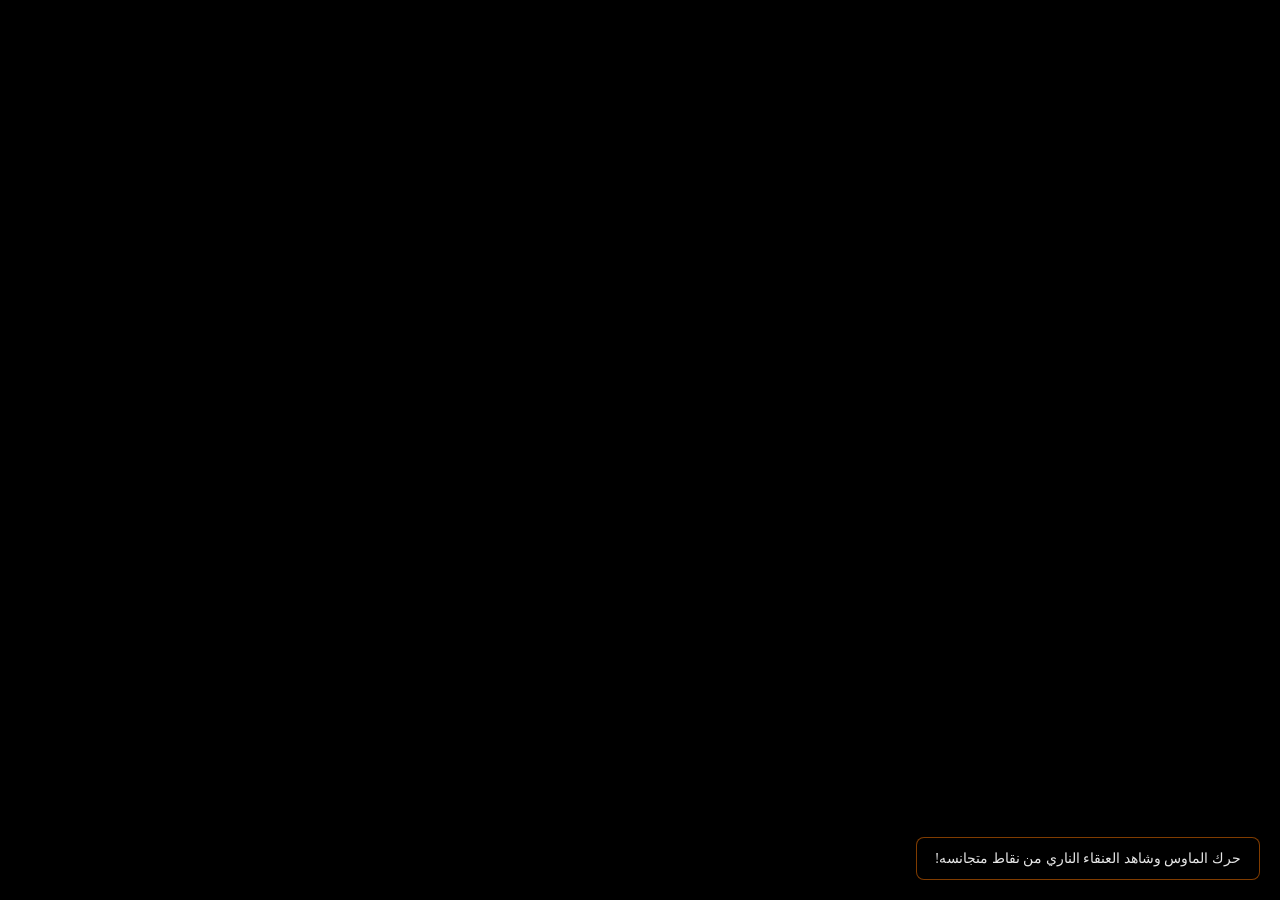
==== index.html @ e4b10da7 "Update index.html" ====
<!DOCTYPE html>
<html lang="ar" dir="rtl">
<head>
    <meta charset="UTF-8">
    <meta name="viewport" content="width=device-width, initial-scale=1.0">
    <title>عنقاء من نقاط ناريه متجانسه</title>
    <style>
        body, html {
            margin: 0;
            padding: 0;
            width: 100%;
            height: 100%;
            overflow: hidden;
            background-color: #000;
        }
        canvas { display: block; }
        .info {
            position: absolute;
            bottom: 20px;
            right: 20px;
            color: rgba(255, 255, 255, 0.9);
            background: rgba(0, 0, 0, 0.7);
            padding: 12px 18px;
            border-radius: 8px;
            font-size: 14px;
            border: 1px solid rgba(255, 120, 0, 0.5);
        }
    </style>
</head>
<body>
    <canvas id="canvas"></canvas>
    <div class="info">حرك الماوس وشاهد العنقاء الناري من نقاط متجانسه!</div>

    <script>
        const canvas = document.getElementById('canvas');
        const ctx = canvas.getContext('2d');

        // إعدادات الشاشة
        let width = canvas.width = window.innerWidth;
        let height = canvas.height = window.innerHeight;
        window.addEventListener('resize', () => {
            width = canvas.width = window.innerWidth;
            height = canvas.height = window.innerHeight;
        });

        // متتبع الماوس
        const mouse = {
            x: width / 2,
            y: height / 2,
            targetX: width / 2,
            targetY: height / 2
        };
        window.addEventListener('mousemove', (e) => {
            mouse.targetX = e.clientX;
            mouse.targetY = e.clientY;
        });

        // أنواع النقاط
        const PARTICLE_TYPES = {
            BODY: 0,
            FEATHER: 1,
            FIRE: 2
        };

        // نظام النقاط
        class PhoenixParticle {
            constructor(x, y, type) {
                this.x = x;
                this.y = y;
                this.baseX = x;
                this.baseY = y;
                this.type = type;
                this.size = this.getSize();
                this.color = this.getColor();
                this.angle = Math.random() * Math.PI * 2;
                this.frequency = Math.random() * 0.1 + 0.05;
                this.amplitude = Math.random() * 5 + 2;
                this.rotation = 0;
                this.rotationSpeed = (Math.random() - 0.5) * 0.02;
            }

            getSize() {
                switch(this.type) {
                    case PARTICLE_TYPES.BODY: return Math.random() * 4 + 2;
                    case PARTICLE_TYPES.FEATHER: return Math.random() * 6 + 3;
                    case PARTICLE_TYPES.FIRE: return Math.random() * 3 + 1;
                    default: return 2;
                }
            }

            getColor() {
                switch(this.type) {
                    case PARTICLE_TYPES.BODY:
                        return ['#ff4500', '#ff6600', '#ff8c00'][Math.floor(Math.random() * 3)];
                    case PARTICLE_TYPES.FEATHER:
                        return ['#ff9900', '#ffcc00', '#ffff00'][Math.floor(Math.random() * 3)];
                    case PARTICLE_TYPES.FIRE:
                        return ['#ff0000', '#ff3300', '#ff6600'][Math.floor(Math.random() * 3)];
                    default: return '#ff0000';
                }
            }

            update(phoenix) {
                // تحريك النقطة مع جسم العنقاء
                this.baseX = phoenix.x + (this.baseX - phoenix.x) * 0.9;
                this.baseY = phoenix.y + (this.baseY - phoenix.y) * 0.9;

                // حركة طبيعيه للنقطة (تمايل)
                this.x = this.baseX + Math.sin(this.angle + Date.now() * this.frequency) * this.amplitude;
                this.y = this.baseY + Math.cos(this.angle * 0.5 + Date.now() * this.frequency) * this.amplitude * 0.5;

                // دوران (للريش)
                if (this.type === PARTICLE_TYPES.FEATHER) {
                    this.rotation += this.rotationSpeed;
                }
            }

            draw() {
                ctx.save();
                ctx.translate(this.x, this.y);
                ctx.rotate(this.rotation);

                ctx.shadowBlur = 10;
                ctx.shadowColor = this.color;
                ctx.globalAlpha = 0.8;
                ctx.fillStyle = this.color;

                if (this.type === PARTICLE_TYPES.FEATHER) {
                    // ريش (مثلث)
                    ctx.beginPath();
                    ctx.moveTo(0, -this.size);
                    ctx.lineTo(-this.size/2, this.size);
                    ctx.lineTo(this.size/2, this.size);
                    ctx.closePath();
                } else {
                    // جسم أو نار (دائرة)
                    ctx.beginPath();
                    ctx.arc(0, 0, this.size, 0, Math.PI * 2);
                }
                ctx.fill();
                ctx.restore();
            }
        }

        // جسم العنقاء
        let phoenix = {
            x: width / 2,
            y: height / 2,
            particles: [],
            wingFlap: 0,
            wingFlapSpeed: 0.1,
            lastFireTime: 0
        };

        // جسيمات نار إضافية
        let fireParticles = [];

        // إنشاء شكل العنقاء من نقاط
        function createPhoenix() {
            phoenix.particles = [];

            // 1. جسم العنقاء (نقاط مركزية)
            for (let i = 0; i < 80; i++) {
                const angle = Math.random() * Math.PI * 2;
                const distance = Math.random() * 40;
                phoenix.particles.push(new PhoenixParticle(
                    phoenix.x + Math.cos(angle) * distance,
                    phoenix.y + Math.sin(angle) * distance,
                    PARTICLE_TYPES.BODY
                ));
            }

            // 2. أجنحة (نقاط متحركة)
            for (let side = -1; side <= 1; side += 2) {
                for (let i = 0; i < 60
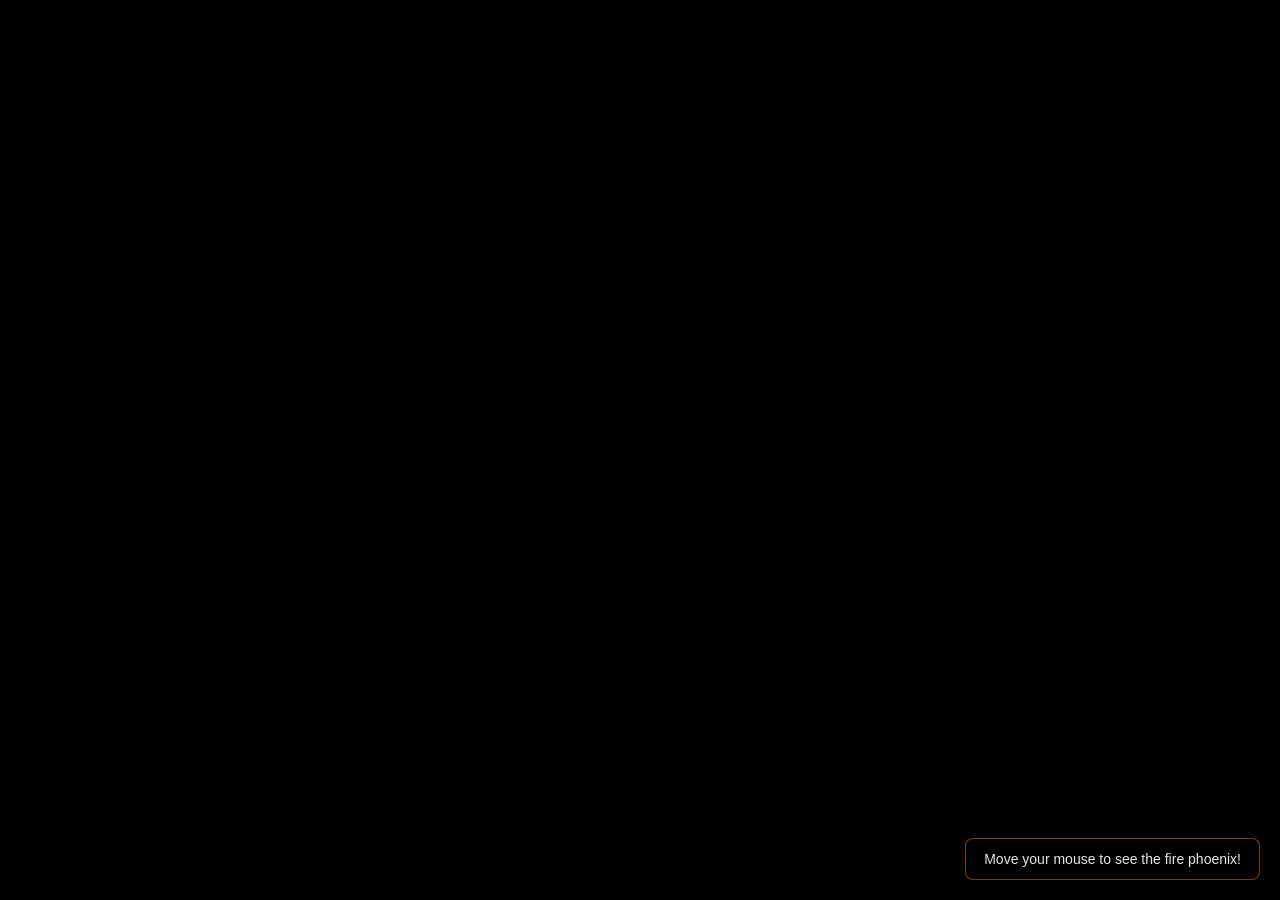
==== commit dc30f4da: "Update index.html" ====
--- a/index.html
+++ b/index.html
@@ -1,9 +1,9 @@
 <!DOCTYPE html>
-<html lang="ar" dir="rtl">
+<html lang="en">
 <head>
     <meta charset="UTF-8">
     <meta name="viewport" content="width=device-width, initial-scale=1.0">
-    <title>عنقاء من نقاط ناريه متجانسه</title>
+    <title>Particle Phoenix - Firebird Animation</title>
     <style>
         body, html {
             margin: 0;
@@ -24,50 +24,53 @@
             border-radius: 8px;
             font-size: 14px;
             border: 1px solid rgba(255, 120, 0, 0.5);
+            font-family: Arial, sans-serif;
         }
     </style>
 </head>
 <body>
     <canvas id="canvas"></canvas>
-    <div class="info">حرك الماوس وشاهد العنقاء الناري من نقاط متجانسه!</div>
+    <div class="info">Move your mouse to see the fire phoenix!</div>
 
     <script>
+        // Canvas setup
         const canvas = document.getElementById('canvas');
         const ctx = canvas.getContext('2d');
-
-        // إعدادات الشاشة
         let width = canvas.width = window.innerWidth;
         let height = canvas.height = window.innerHeight;
+
+        // Handle window resize
         window.addEventListener('resize', () => {
             width = canvas.width = window.innerWidth;
             height = canvas.height = window.innerHeight;
         });
 
-        // متتبع الماوس
+        // Mouse tracker
         const mouse = {
             x: width / 2,
             y: height / 2,
             targetX: width / 2,
             targetY: height / 2
         };
+
         window.addEventListener('mousemove', (e) => {
             mouse.targetX = e.clientX;
             mouse.targetY = e.clientY;
         });
 
-        // أنواع النقاط
+        // Particle types
         const PARTICLE_TYPES = {
             BODY: 0,
             FEATHER: 1,
             FIRE: 2
         };
 
-        // نظام النقاط
+        // Phoenix particle class
         class PhoenixParticle {
             constructor(x, y, type) {
                 this.x = x;
                 this.y = y;
-                this.baseX = x;
+                this.baseX = x; // Base position for movement
                 this.baseY = y;
                 this.type = type;
                 this.size = this.getSize();
@@ -77,6 +80,8 @@
                 this.amplitude = Math.random() * 5 + 2;
                 this.rotation = 0;
                 this.rotationSpeed = (Math.random() - 0.5) * 0.02;
+                this.life = 1;
+                this.decay = Math.random() * 0.01 + 0.005;
             }
 
             getSize() {
@@ -101,17 +106,22 @@
             }
 
             update(phoenix) {
-                // تحريك النقطة مع جسم العنقاء
+                // Smooth follow to phoenix position
                 this.baseX = phoenix.x + (this.baseX - phoenix.x) * 0.9;
                 this.baseY = phoenix.y + (this.baseY - phoenix.y) * 0.9;
 
-                // حركة طبيعيه للنقطة (تمايل)
+                // Natural swaying motion
                 this.x = this.baseX + Math.sin(this.angle + Date.now() * this.frequency) * this.amplitude;
                 this.y = this.baseY + Math.cos(this.angle * 0.5 + Date.now() * this.frequency) * this.amplitude * 0.5;
 
-                // دوران (للريش)
+                // Rotation for feathers
                 if (this.type === PARTICLE_TYPES.FEATHER) {
                     this.rotation += this.rotationSpeed;
+                }
+
+                // Fire particles fade out
+                if (this.type === PARTICLE_TYPES.FIRE) {
+                    this.life -= this.decay;
                 }
             }
 
@@ -120,46 +130,53 @@
                 ctx.translate(this.x, this.y);
                 ctx.rotate(this.rotation);
 
+                // Glow effect
                 ctx.shadowBlur = 10;
                 ctx.shadowColor = this.color;
-                ctx.globalAlpha = 0.8;
+                ctx.globalAlpha = this.type === PARTICLE_TYPES.FIRE ? this.life : 0.8;
                 ctx.fillStyle = this.color;
 
+                // Draw shape based on type
                 if (this.type === PARTICLE_TYPES.FEATHER) {
-                    // ريش (مثلث)
+                    // Feather (triangle)
                     ctx.beginPath();
                     ctx.moveTo(0, -this.size);
                     ctx.lineTo(-this.size/2, this.size);
                     ctx.lineTo(this.size/2, this.size);
                     ctx.closePath();
                 } else {
-                    // جسم أو نار (دائرة)
+                    // Body or fire (circle)
                     ctx.beginPath();
                     ctx.arc(0, 0, this.size, 0, Math.PI * 2);
                 }
                 ctx.fill();
                 ctx.restore();
             }
-        }
-
-        // جسم العنقاء
-        let phoenix = {
+
+            isAlive() {
+                return this.type !== PARTICLE_TYPES.FIRE || this.life > 0;
+            }
+        }
+
+        // Phoenix object
+        const phoenix = {
             x: width / 2,
             y: height / 2,
             particles: [],
             wingFlap: 0,
             wingFlapSpeed: 0.1,
-            lastFireTime: 0
+            lastFireTime: 0,
+            fireInterval: 100 // ms between fire emissions
         };
 
-        // جسيمات نار إضافية
+        // Additional fire particles
         let fireParticles = [];
 
-        // إنشاء شكل العنقاء من نقاط
+        // Create phoenix shape from particles
         function createPhoenix() {
             phoenix.particles = [];
 
-            // 1. جسم العنقاء (نقاط مركزية)
+            // 1. Body particles (central cluster)
             for (let i = 0; i < 80; i++) {
                 const angle = Math.random() * Math.PI * 2;
                 const distance = Math.random() * 40;
@@ -170,6 +187,40 @@
                 ));
             }
 
-            // 2. أجنحة (نقاط متحركة)
+            // 2. Wings (moving particles)
             for (let side = -1; side <= 1; side += 2) {
-                for (let i = 0; i < 60
+                for (let i = 0; i < 60; i++) {
+                    const wingX = side * (50 + Math.random() * 100);
+                    const wingY = -20 + Math.random() * 40;
+                    phoenix.particles.push(new PhoenixParticle(
+                        phoenix.x + wingX,
+                        phoenix.y + wingY,
+                        PARTICLE_TYPES.FEATHER
+                    ));
+                }
+            }
+
+            // 3. Tail (long particles)
+            for (let i = 0; i < 40; i++) {
+                const tailX = -30 - Math.random() * 80;
+                const tailY = -10 + Math.random() * 20;
+                phoenix.particles.push(new PhoenixParticle(
+                    phoenix.x + tailX,
+                    phoenix.y + tailY,
+                    PARTICLE_TYPES.FEATHER
+                ));
+            }
+        }
+
+        // Main animation loop
+        function animate() {
+            // Clear canvas with semi-transparent black for motion blur effect
+            ctx.fillStyle = 'rgba(0, 0, 0, 0.1)';
+            ctx.fillRect(0, 0, width, height);
+
+            // Update phoenix position
+            phoenix.x += (mouse.targetX - phoenix.x) * 0.05;
+            phoenix.y += (mouse.targetY - phoenix.y) * 0.05;
+            phoenix.wingFlap += phoenix.wingFlapSpeed;
+
+            // Generate fire particles from feathers
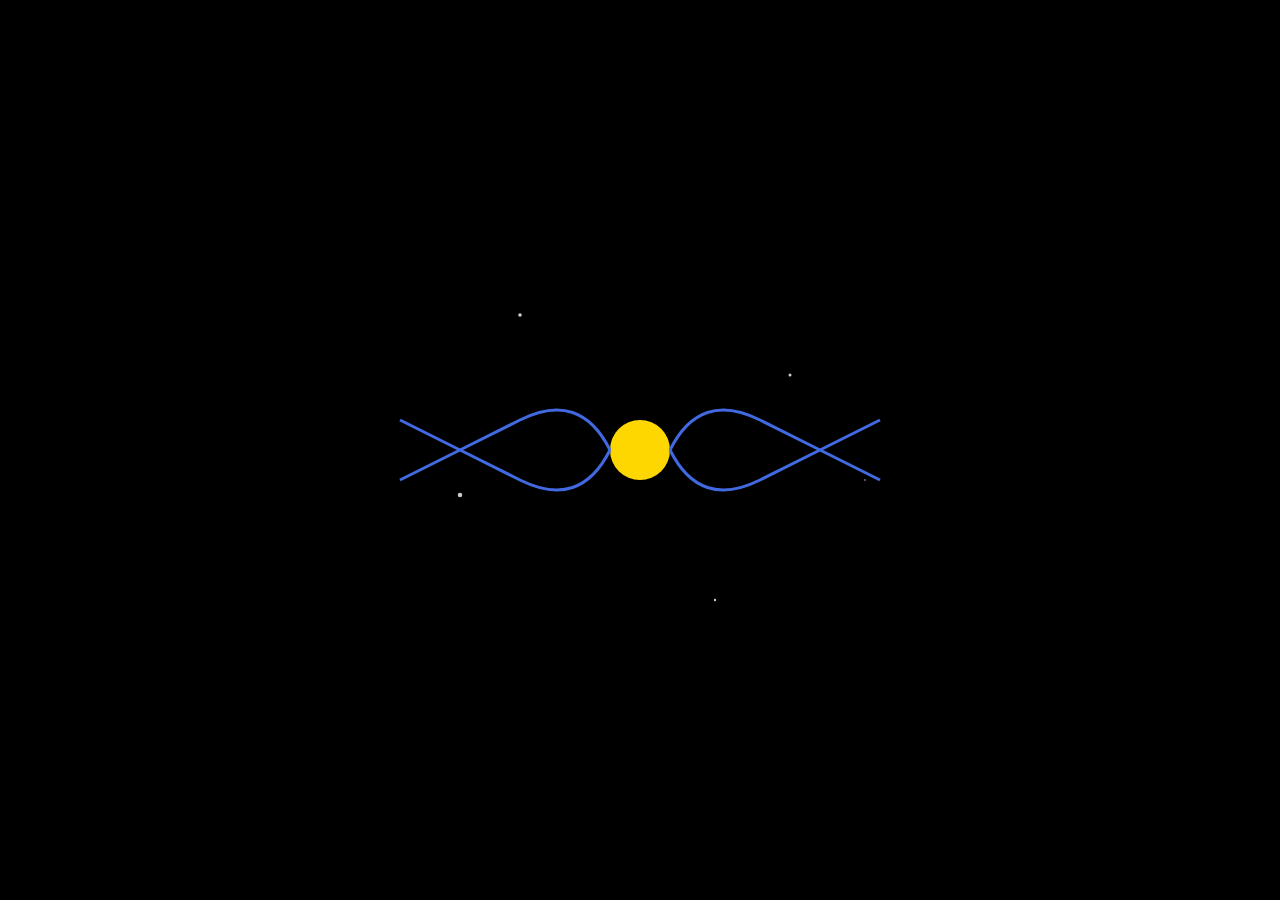
==== commit c01af255: "Update index.html" ====
--- a/index.html
+++ b/index.html
@@ -3,224 +3,53 @@
 <head>
     <meta charset="UTF-8">
     <meta name="viewport" content="width=device-width, initial-scale=1.0">
-    <title>Particle Phoenix - Firebird Animation</title>
+    <title>Milky Way Galaxy</title>
     <style>
-        body, html {
+        body {
+            background-color: #000;
+            display: flex;
+            justify-content: center;
+            align-items: center;
+            height: 100vh;
             margin: 0;
-            padding: 0;
-            width: 100%;
-            height: 100%;
             overflow: hidden;
-            background-color: #000;
         }
-        canvas { display: block; }
-        .info {
-            position: absolute;
-            bottom: 20px;
-            right: 20px;
-            color: rgba(255, 255, 255, 0.9);
-            background: rgba(0, 0, 0, 0.7);
-            padding: 12px 18px;
-            border-radius: 8px;
-            font-size: 14px;
-            border: 1px solid rgba(255, 120, 0, 0.5);
-            font-family: Arial, sans-serif;
+        #galaxy {
+            width: 80%;
+            max-width: 600px;
+        }
+        .star {
+            fill: white;
+            opacity: 0.8;
+        }
+        .core {
+            fill: #FFD700; /* Gold for the galactic core */
+        }
+        .arm {
+            stroke: #4169E1; /* Royal blue for spiral arms */
+            stroke-width: 2;
+            fill: none;
         }
     </style>
 </head>
 <body>
-    <canvas id="canvas"></canvas>
-    <div class="info">Move your mouse to see the fire phoenix!</div>
+    <svg id="galaxy" viewBox="-200 -200 400 400">
+        <!-- Galactic Core -->
+        <circle class="core" cx="0" cy="0" r="20" />
 
-    <script>
-        // Canvas setup
-        const canvas = document.getElementById('canvas');
-        const ctx = canvas.getContext('2d');
-        let width = canvas.width = window.innerWidth;
-        let height = canvas.height = window.innerHeight;
+        <!-- Spiral Arms (simplified) -->
+        <path class="arm" d="M20,0 Q40,-40 80,-20 T120,0 T160,20" />
+        <path class="arm" d="M20,0 Q40,40 80,20 T120,0 T160,-20" />
+        <path class="arm" d="M-20,0 Q-40,-40 -80,-20 T-120,0 T-160,20" />
+        <path class="arm" d="M-20,0 Q-40,40 -80,20 T-120,0 T-160,-20" />
 
-        // Handle window resize
-        window.addEventListener('resize', () => {
-            width = canvas.width = window.innerWidth;
-            height = canvas.height = window.innerHeight;
-        });
-
-        // Mouse tracker
-        const mouse = {
-            x: width / 2,
-            y: height / 2,
-            targetX: width / 2,
-            targetY: height / 2
-        };
-
-        window.addEventListener('mousemove', (e) => {
-            mouse.targetX = e.clientX;
-            mouse.targetY = e.clientY;
-        });
-
-        // Particle types
-        const PARTICLE_TYPES = {
-            BODY: 0,
-            FEATHER: 1,
-            FIRE: 2
-        };
-
-        // Phoenix particle class
-        class PhoenixParticle {
-            constructor(x, y, type) {
-                this.x = x;
-                this.y = y;
-                this.baseX = x; // Base position for movement
-                this.baseY = y;
-                this.type = type;
-                this.size = this.getSize();
-                this.color = this.getColor();
-                this.angle = Math.random() * Math.PI * 2;
-                this.frequency = Math.random() * 0.1 + 0.05;
-                this.amplitude = Math.random() * 5 + 2;
-                this.rotation = 0;
-                this.rotationSpeed = (Math.random() - 0.5) * 0.02;
-                this.life = 1;
-                this.decay = Math.random() * 0.01 + 0.005;
-            }
-
-            getSize() {
-                switch(this.type) {
-                    case PARTICLE_TYPES.BODY: return Math.random() * 4 + 2;
-                    case PARTICLE_TYPES.FEATHER: return Math.random() * 6 + 3;
-                    case PARTICLE_TYPES.FIRE: return Math.random() * 3 + 1;
-                    default: return 2;
-                }
-            }
-
-            getColor() {
-                switch(this.type) {
-                    case PARTICLE_TYPES.BODY:
-                        return ['#ff4500', '#ff6600', '#ff8c00'][Math.floor(Math.random() * 3)];
-                    case PARTICLE_TYPES.FEATHER:
-                        return ['#ff9900', '#ffcc00', '#ffff00'][Math.floor(Math.random() * 3)];
-                    case PARTICLE_TYPES.FIRE:
-                        return ['#ff0000', '#ff3300', '#ff6600'][Math.floor(Math.random() * 3)];
-                    default: return '#ff0000';
-                }
-            }
-
-            update(phoenix) {
-                // Smooth follow to phoenix position
-                this.baseX = phoenix.x + (this.baseX - phoenix.x) * 0.9;
-                this.baseY = phoenix.y + (this.baseY - phoenix.y) * 0.9;
-
-                // Natural swaying motion
-                this.x = this.baseX + Math.sin(this.angle + Date.now() * this.frequency) * this.amplitude;
-                this.y = this.baseY + Math.cos(this.angle * 0.5 + Date.now() * this.frequency) * this.amplitude * 0.5;
-
-                // Rotation for feathers
-                if (this.type === PARTICLE_TYPES.FEATHER) {
-                    this.rotation += this.rotationSpeed;
-                }
-
-                // Fire particles fade out
-                if (this.type === PARTICLE_TYPES.FIRE) {
-                    this.life -= this.decay;
-                }
-            }
-
-            draw() {
-                ctx.save();
-                ctx.translate(this.x, this.y);
-                ctx.rotate(this.rotation);
-
-                // Glow effect
-                ctx.shadowBlur = 10;
-                ctx.shadowColor = this.color;
-                ctx.globalAlpha = this.type === PARTICLE_TYPES.FIRE ? this.life : 0.8;
-                ctx.fillStyle = this.color;
-
-                // Draw shape based on type
-                if (this.type === PARTICLE_TYPES.FEATHER) {
-                    // Feather (triangle)
-                    ctx.beginPath();
-                    ctx.moveTo(0, -this.size);
-                    ctx.lineTo(-this.size/2, this.size);
-                    ctx.lineTo(this.size/2, this.size);
-                    ctx.closePath();
-                } else {
-                    // Body or fire (circle)
-                    ctx.beginPath();
-                    ctx.arc(0, 0, this.size, 0, Math.PI * 2);
-                }
-                ctx.fill();
-                ctx.restore();
-            }
-
-            isAlive() {
-                return this.type !== PARTICLE_TYPES.FIRE || this.life > 0;
-            }
-        }
-
-        // Phoenix object
-        const phoenix = {
-            x: width / 2,
-            y: height / 2,
-            particles: [],
-            wingFlap: 0,
-            wingFlapSpeed: 0.1,
-            lastFireTime: 0,
-            fireInterval: 100 // ms between fire emissions
-        };
-
-        // Additional fire particles
-        let fireParticles = [];
-
-        // Create phoenix shape from particles
-        function createPhoenix() {
-            phoenix.particles = [];
-
-            // 1. Body particles (central cluster)
-            for (let i = 0; i < 80; i++) {
-                const angle = Math.random() * Math.PI * 2;
-                const distance = Math.random() * 40;
-                phoenix.particles.push(new PhoenixParticle(
-                    phoenix.x + Math.cos(angle) * distance,
-                    phoenix.y + Math.sin(angle) * distance,
-                    PARTICLE_TYPES.BODY
-                ));
-            }
-
-            // 2. Wings (moving particles)
-            for (let side = -1; side <= 1; side += 2) {
-                for (let i = 0; i < 60; i++) {
-                    const wingX = side * (50 + Math.random() * 100);
-                    const wingY = -20 + Math.random() * 40;
-                    phoenix.particles.push(new PhoenixParticle(
-                        phoenix.x + wingX,
-                        phoenix.y + wingY,
-                        PARTICLE_TYPES.FEATHER
-                    ));
-                }
-            }
-
-            // 3. Tail (long particles)
-            for (let i = 0; i < 40; i++) {
-                const tailX = -30 - Math.random() * 80;
-                const tailY = -10 + Math.random() * 20;
-                phoenix.particles.push(new PhoenixParticle(
-                    phoenix.x + tailX,
-                    phoenix.y + tailY,
-                    PARTICLE_TYPES.FEATHER
-                ));
-            }
-        }
-
-        // Main animation loop
-        function animate() {
-            // Clear canvas with semi-transparent black for motion blur effect
-            ctx.fillStyle = 'rgba(0, 0, 0, 0.1)';
-            ctx.fillRect(0, 0, width, height);
-
-            // Update phoenix position
-            phoenix.x += (mouse.targetX - phoenix.x) * 0.05;
-            phoenix.y += (mouse.targetY - phoenix.y) * 0.05;
-            phoenix.wingFlap += phoenix.wingFlapSpeed;
-
-            // Generate fire particles from feathers
+        <!-- Random Stars -->
+        <circle class="star" cx="100" cy="-50" r="1" />
+        <circle class="star" cx="-120" cy="30" r="1.5" />
+        <circle class="star" cx="50" cy="100" r="0.8" />
+        <circle class="star" cx="-80" cy="-90" r="1.2" />
+        <circle class="star" cx="150" cy="20" r="0.5" />
+        <!-- Add more stars as needed -->
+    </svg>
+</body>
+</html>
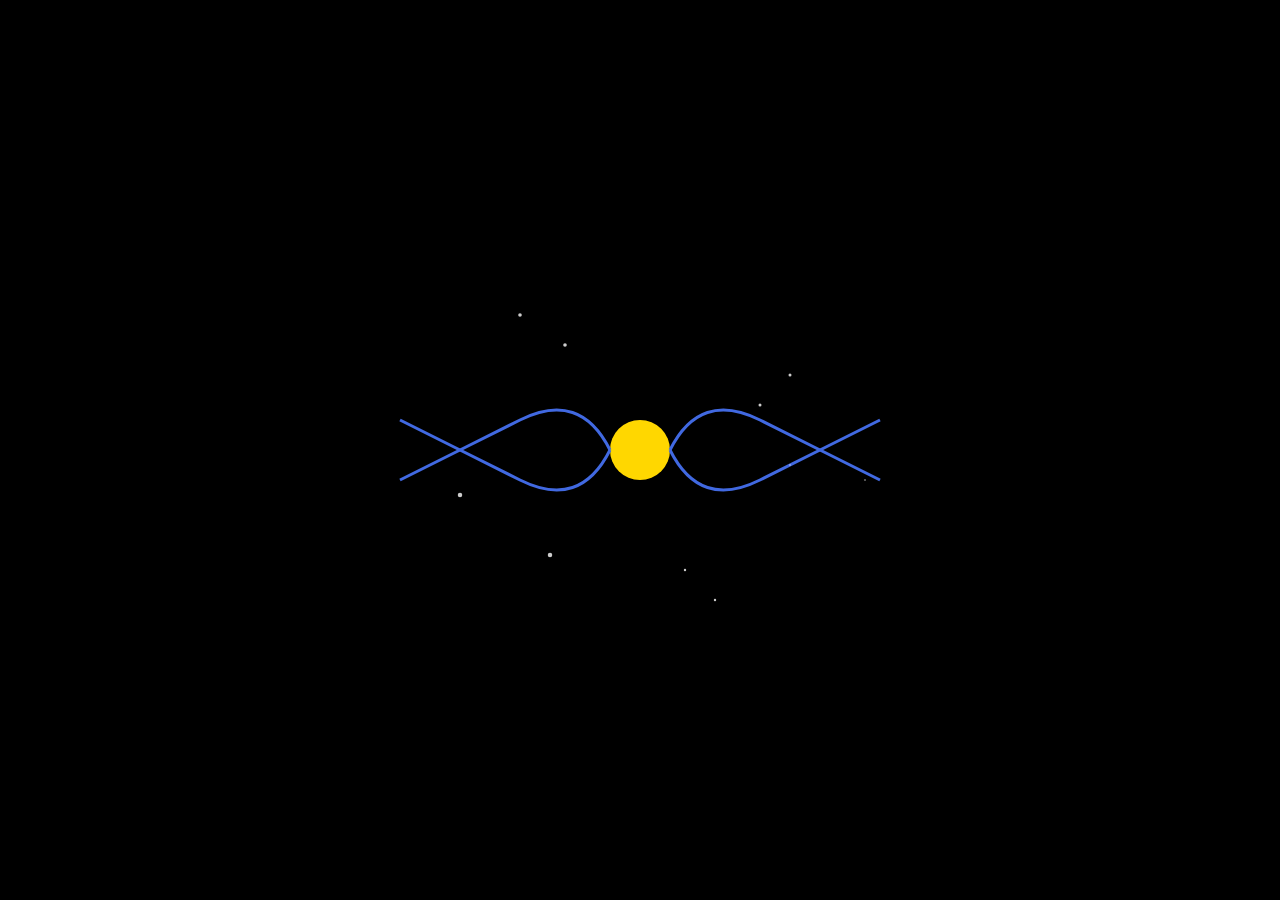
==== commit 41efb38c: "Update index.html" ====
--- a/index.html
+++ b/index.html
@@ -3,7 +3,7 @@
 <head>
     <meta charset="UTF-8">
     <meta name="viewport" content="width=device-width, initial-scale=1.0">
-    <title>Milky Way Galaxy</title>
+    <title>Animated Milky Way Galaxy</title>
     <style>
         body {
             background-color: #000;
@@ -17,10 +17,28 @@
         #galaxy {
             width: 80%;
             max-width: 600px;
+            animation: rotate 20s linear infinite;
+        }
+        @keyframes rotate {
+            from {
+                transform: rotate(0deg);
+            }
+            to {
+                transform: rotate(360deg);
+            }
         }
         .star {
             fill: white;
             opacity: 0.8;
+            animation: twinkle 2s infinite alternate;
+        }
+        @keyframes twinkle {
+            from {
+                opacity: 0.2;
+            }
+            to {
+                opacity: 0.8;
+            }
         }
         .core {
             fill: #FFD700; /* Gold for the galactic core */
@@ -30,6 +48,20 @@
             stroke-width: 2;
             fill: none;
         }
+        .moving-star {
+            animation: moveStar 5s linear infinite;
+        }
+        @keyframes moveStar {
+            0% {
+                transform: translate(0, 0);
+            }
+            50% {
+                transform: translate(10px, 10px);
+            }
+            100% {
+                transform: translate(0, 0);
+            }
+        }
     </style>
 </head>
 <body>
@@ -37,7 +69,7 @@
         <!-- Galactic Core -->
         <circle class="core" cx="0" cy="0" r="20" />
 
-        <!-- Spiral Arms (simplified) -->
+        <!-- Spiral Arms -->
         <path class="arm" d="M20,0 Q40,-40 80,-20 T120,0 T160,20" />
         <path class="arm" d="M20,0 Q40,40 80,20 T120,0 T160,-20" />
         <path class="arm" d="M-20,0 Q-40,-40 -80,-20 T-120,0 T-160,20" />
@@ -49,7 +81,13 @@
         <circle class="star" cx="50" cy="100" r="0.8" />
         <circle class="star" cx="-80" cy="-90" r="1.2" />
         <circle class="star" cx="150" cy="20" r="0.5" />
-        <!-- Add more stars as needed -->
+
+        <!-- Moving Stars -->
+        <circle class="star moving-star" cx="80" cy="-30" r="1" />
+        <circle class="star moving-star" cx="-60" cy="70" r="1.5" />
+        <circle class="star moving-star" cx="30" cy="80" r="0.8" />
+        <circle class="star moving-star" cx="-50" cy="-70" r="1.2" />
+        <circle class="star moving-star" cx="100" cy="10" r="0.5" />
     </svg>
 </body>
 </html>
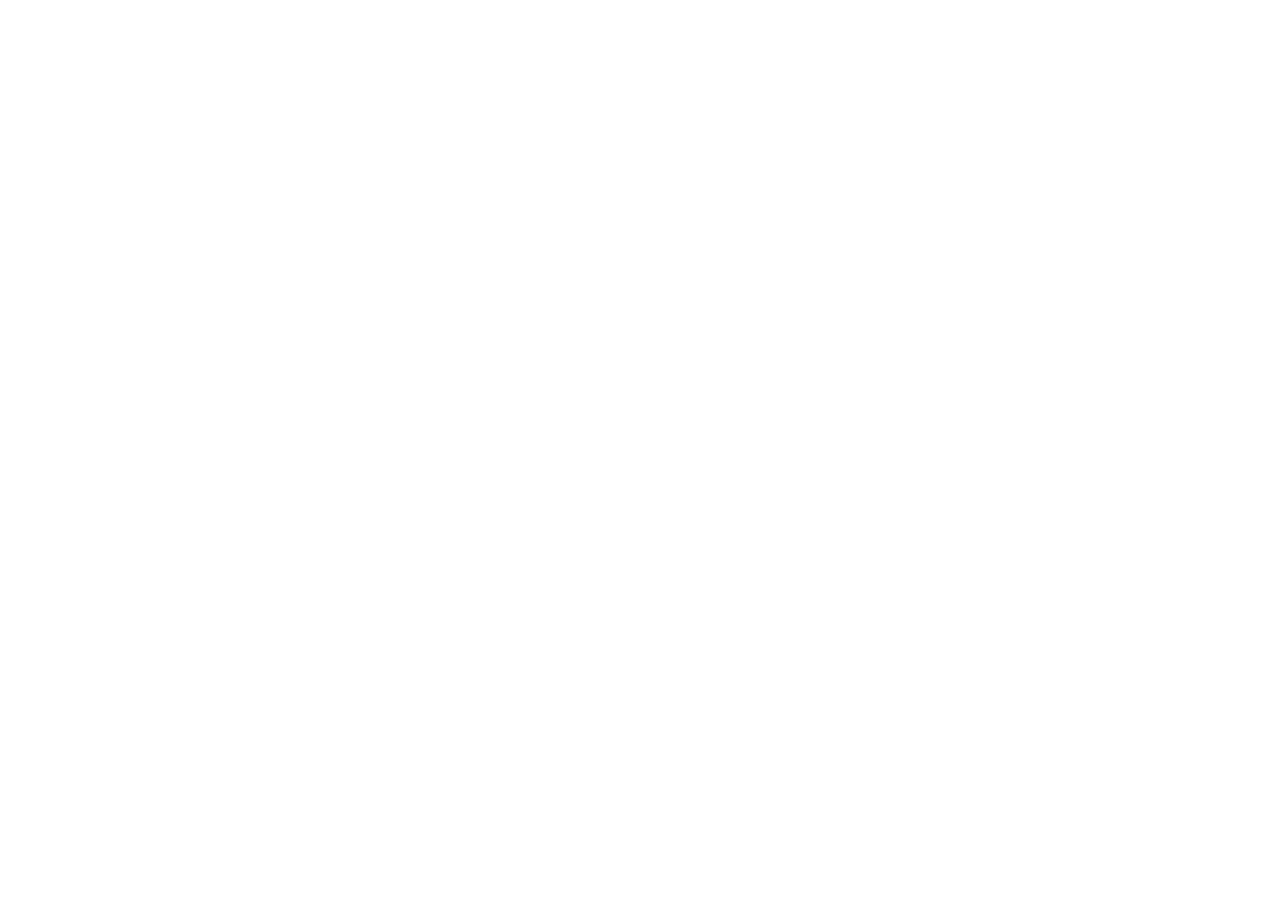
==== commit b3da459e: "Update index.html" ====
--- a/index.html
+++ b/index.html
@@ -3,91 +3,13 @@
 <head>
     <meta charset="UTF-8">
     <meta name="viewport" content="width=device-width, initial-scale=1.0">
-    <title>Animated Milky Way Galaxy</title>
-    <style>
-        body {
-            background-color: #000;
-            display: flex;
-            justify-content: center;
-            align-items: center;
-            height: 100vh;
-            margin: 0;
-            overflow: hidden;
-        }
-        #galaxy {
-            width: 80%;
-            max-width: 600px;
-            animation: rotate 20s linear infinite;
-        }
-        @keyframes rotate {
-            from {
-                transform: rotate(0deg);
-            }
-            to {
-                transform: rotate(360deg);
-            }
-        }
-        .star {
-            fill: white;
-            opacity: 0.8;
-            animation: twinkle 2s infinite alternate;
-        }
-        @keyframes twinkle {
-            from {
-                opacity: 0.2;
-            }
-            to {
-                opacity: 0.8;
-            }
-        }
-        .core {
-            fill: #FFD700; /* Gold for the galactic core */
-        }
-        .arm {
-            stroke: #4169E1; /* Royal blue for spiral arms */
-            stroke-width: 2;
-            fill: none;
-        }
-        .moving-star {
-            animation: moveStar 5s linear infinite;
-        }
-        @keyframes moveStar {
-            0% {
-                transform: translate(0, 0);
-            }
-            50% {
-                transform: translate(10px, 10px);
-            }
-            100% {
-                transform: translate(0, 0);
-            }
-        }
-    </style>
+    <title>Realistic Milky Way Galaxy</title>
+    <link rel="stylesheet" href="styles.css">
 </head>
 <body>
-    <svg id="galaxy" viewBox="-200 -200 400 400">
-        <!-- Galactic Core -->
-        <circle class="core" cx="0" cy="0" r="20" />
-
-        <!-- Spiral Arms -->
-        <path class="arm" d="M20,0 Q40,-40 80,-20 T120,0 T160,20" />
-        <path class="arm" d="M20,0 Q40,40 80,20 T120,0 T160,-20" />
-        <path class="arm" d="M-20,0 Q-40,-40 -80,-20 T-120,0 T-160,20" />
-        <path class="arm" d="M-20,0 Q-40,40 -80,20 T-120,0 T-160,-20" />
-
-        <!-- Random Stars -->
-        <circle class="star" cx="100" cy="-50" r="1" />
-        <circle class="star" cx="-120" cy="30" r="1.5" />
-        <circle class="star" cx="50" cy="100" r="0.8" />
-        <circle class="star" cx="-80" cy="-90" r="1.2" />
-        <circle class="star" cx="150" cy="20" r="0.5" />
-
-        <!-- Moving Stars -->
-        <circle class="star moving-star" cx="80" cy="-30" r="1" />
-        <circle class="star moving-star" cx="-60" cy="70" r="1.5" />
-        <circle class="star moving-star" cx="30" cy="80" r="0.8" />
-        <circle class="star moving-star" cx="-50" cy="-70" r="1.2" />
-        <circle class="star moving-star" cx="100" cy="10" r="0.5" />
-    </svg>
+    <div id="galaxy-container">
+        <div id="galaxy"></div>
+    </div>
+    <script src="script.js"></script>
 </body>
 </html>
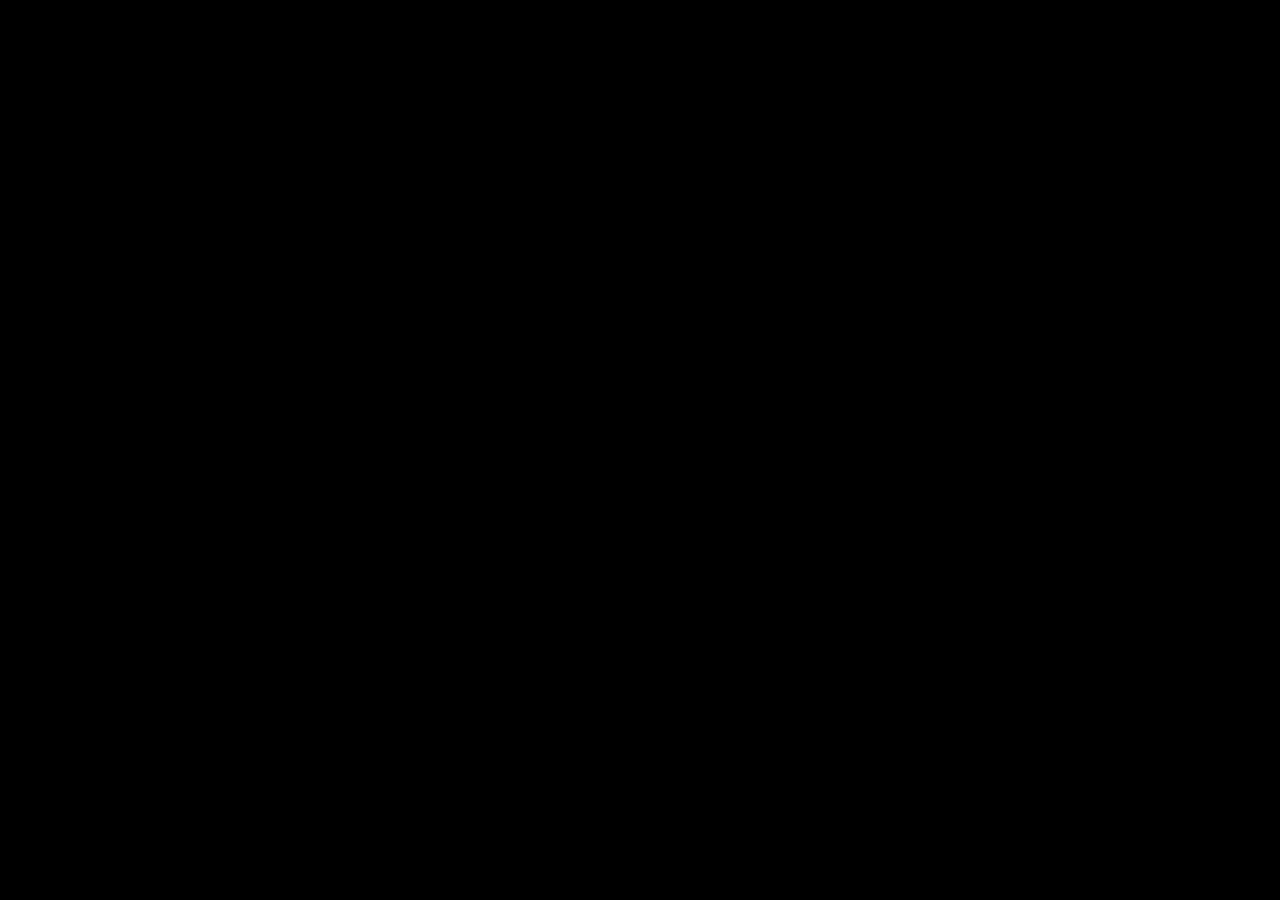
==== commit e3459263: "Update index.html" ====
--- a/index.html
+++ b/index.html
@@ -8,7 +8,7 @@
 </head>
 <body>
     <div id="galaxy-container">
-        <div id="galaxy"></div>
+        <canvas id="galaxy"></canvas>
     </div>
     <script src="script.js"></script>
 </body>
--- a/styles.css
+++ b/styles.css
@@ -0,0 +1,57 @@
+/* styles.css */
+body {
+    margin: 0;
+    overflow: hidden;
+    background-color: #000;
+    display: flex;
+    justify-content: center;
+    align-items: center;
+    height: 100vh;
+}
+
+#galaxy-container {
+    position: relative;
+    width: 100%;
+    height: 100%;
+}
+
+#galaxy {
+    position: absolute;
+    width: 100%;
+    height: 100%;
+    display: flex;
+    justify-content: center;
+    align-items: center;
+}
+
+.star {
+    position: absolute;
+    background-color: white;
+    border-radius: 50%;
+    animation: twinkle 2s infinite alternate;
+}
+
+@keyframes twinkle {
+    from {
+        opacity: 0.2;
+    }
+    to {
+        opacity: 0.8;
+    }
+}
+
+.core {
+    position: absolute;
+    width: 50px;
+    height: 50px;
+    background-color: #FFD700;
+    border-radius: 50%;
+    box-shadow: 0 0 20px #FFD700;
+}
+
+.arm {
+    position: absolute;
+    background-color: #4169E1;
+    border-radius: 50%;
+    opacity: 0.7;
+}
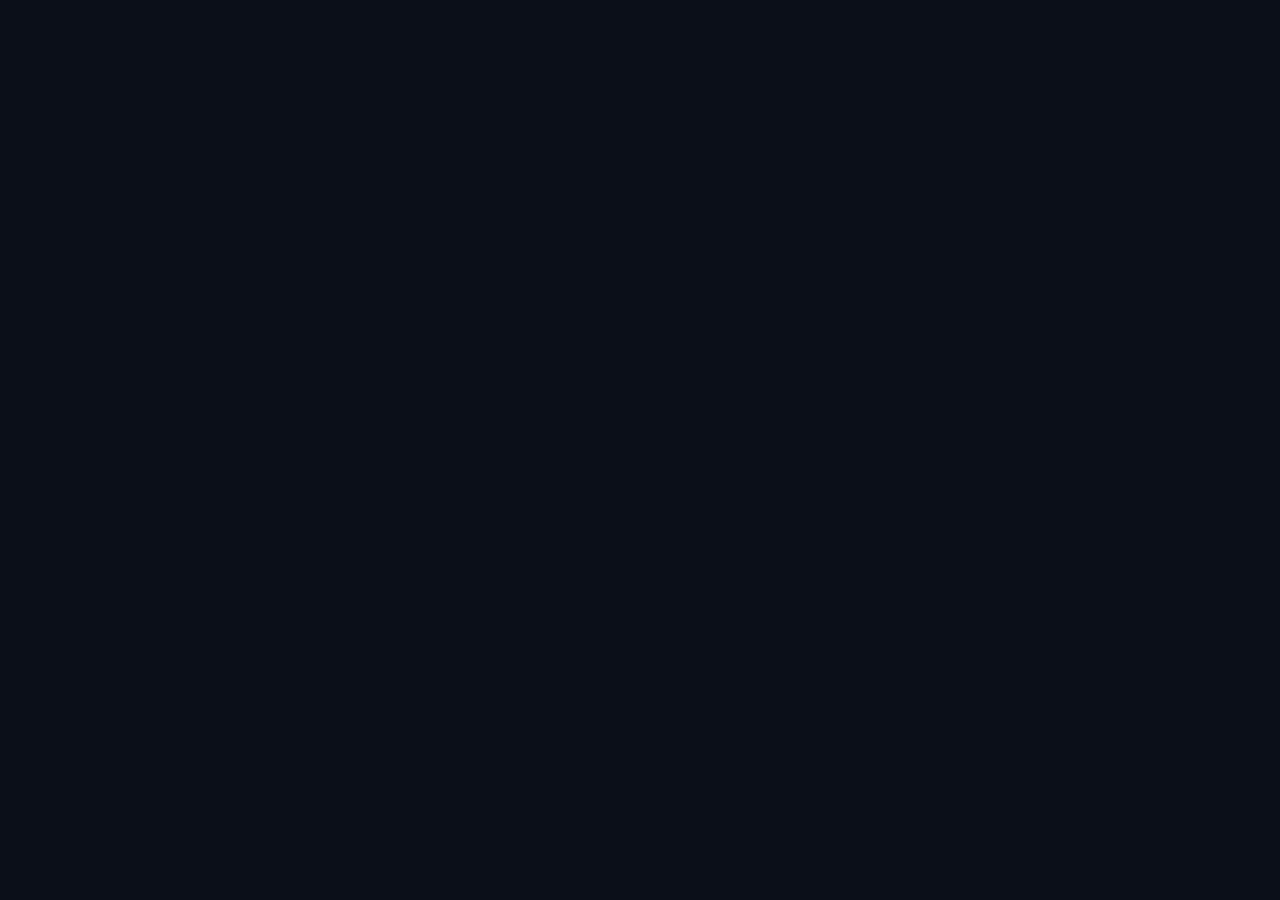
==== commit c5be2c5a: "Update index.html" ====
--- a/index.html
+++ b/index.html
@@ -1,15 +1,131 @@
 <!DOCTYPE html>
-<html lang="en">
+<html lang="ar" dir="rtl">
 <head>
     <meta charset="UTF-8">
-    <meta name="viewport" content="width=device-width, initial-scale=1.0">
-    <title>Realistic Milky Way Galaxy</title>
-    <link rel="stylesheet" href="styles.css">
+    <title>خلفية متحركة تفاعلية</title>
+    <style>
+        body, html {
+            margin: 0;
+            padding: 0;
+            overflow: hidden;
+            background-color: #0b0f19;
+            height: 100vh;
+        }
+        canvas {
+            display: block;
+        }
+    </style>
 </head>
 <body>
-    <div id="galaxy-container">
-        <canvas id="galaxy"></canvas>
-    </div>
-    <script src="script.js"></script>
+
+<canvas id="canvas"></canvas>
+
+<script>
+    const canvas = document.getElementById('canvas');
+    const ctx = canvas.getContext('2d');
+
+    let particlesArray = [];
+    const numberOfParticles = 70;
+
+    function resizeCanvas() {
+        canvas.width = window.innerWidth;
+        canvas.height = window.innerHeight;
+    }
+    window.addEventListener('resize', resizeCanvas);
+    resizeCanvas();
+
+    const mouse = {
+        x: null,
+        y: null,
+        radius: 120
+    }
+
+    window.addEventListener('mousemove', function(event) {
+        mouse.x = event.clientX;
+        mouse.y = event.clientY;
+    });
+
+    class Particle {
+        constructor() {
+            this.x = Math.random() * canvas.width;
+            this.y = Math.random() * canvas.height;
+            this.size = Math.random() * 2 + 1;
+            this.baseX = this.x;
+            this.baseY = this.y;
+            this.density = (Math.random() * 30) + 1;
+            this.vx = (Math.random() - 0.5) * 1.5;
+            this.vy = (Math.random() - 0.5) * 1.5;
+        }
+        draw() {
+            ctx.fillStyle = 'rgba(0, 243, 255, 0.8)';
+            ctx.beginPath();
+            ctx.arc(this.x, this.y, this.size, 0, Math.PI * 2);
+            ctx.closePath();
+            ctx.fill();
+        }
+        update() {
+            this.x += this.vx;
+            this.y += this.vy;
+
+            if (this.x < 0 || this.x > canvas.width) this.vx = -this.vx;
+            if (this.y < 0 || this.y > canvas.height) this.vy = -this.vy;
+
+            let dx = mouse.x - this.x;
+            let dy = mouse.y - this.y;
+            let distance = Math.sqrt(dx * dx + dy * dy);
+            if (distance < mouse.radius) {
+                let forceDirectionX = dx / distance;
+                let forceDirectionY = dy / distance;
+                let maxDistance = mouse.radius;
+                let force = (maxDistance - distance) / maxDistance;
+                let directionX = forceDirectionX * force * this.density;
+                let directionY = forceDirectionY * force * this.density;
+                this.x -= directionX;
+                this.y -= directionY;
+            }
+        }
+    }
+
+    function init() {
+        particlesArray = [];
+        for (let i = 0; i < numberOfParticles; i++) {
+            particlesArray.push(new Particle());
+        }
+    }
+
+    function connect() {
+        let opacityValue = 1;
+        for (let a = 0; a < particlesArray.length; a++) {
+            for (let b = a; b < particlesArray.length; b++) {
+                let distance = ((particlesArray[a].x - particlesArray[b].x) * (particlesArray[a].x - particlesArray[b].x)) +
+                             ((particlesArray[a].y - particlesArray[b].y) * (particlesArray[a].y - particlesArray[b].y));
+                if (distance < (canvas.width/7) * (canvas.height/7)) {
+                    opacityValue = 1 - (distance / 20000);
+                    ctx.strokeStyle = 'rgba(0, 243, 255,' + opacityValue * 0.2 + ')';
+                    ctx.lineWidth = 1;
+                    ctx.beginPath();
+                    ctx.moveTo(particlesArray[a].x, particlesArray[a].y);
+                    ctx.lineTo(particlesArray[b].x, particlesArray[b].y);
+                    ctx.stroke();
+                }
+            }
+        }
+    }
+
+    function animate() {
+        ctx.clearRect(0, 0, canvas.width, canvas.height);
+        for (let i = 0; i < particlesArray.length; i++) {
+            particlesArray.updat(); // تصحيح بسيط للوظيفة
+            particlesArray[i].update();
+            particlesArray[i].draw();
+        }
+        connect();
+        requestAnimationFrame(animate);
+    }
+
+    init();
+    animate();
+</script>
+
 </body>
 </html>
